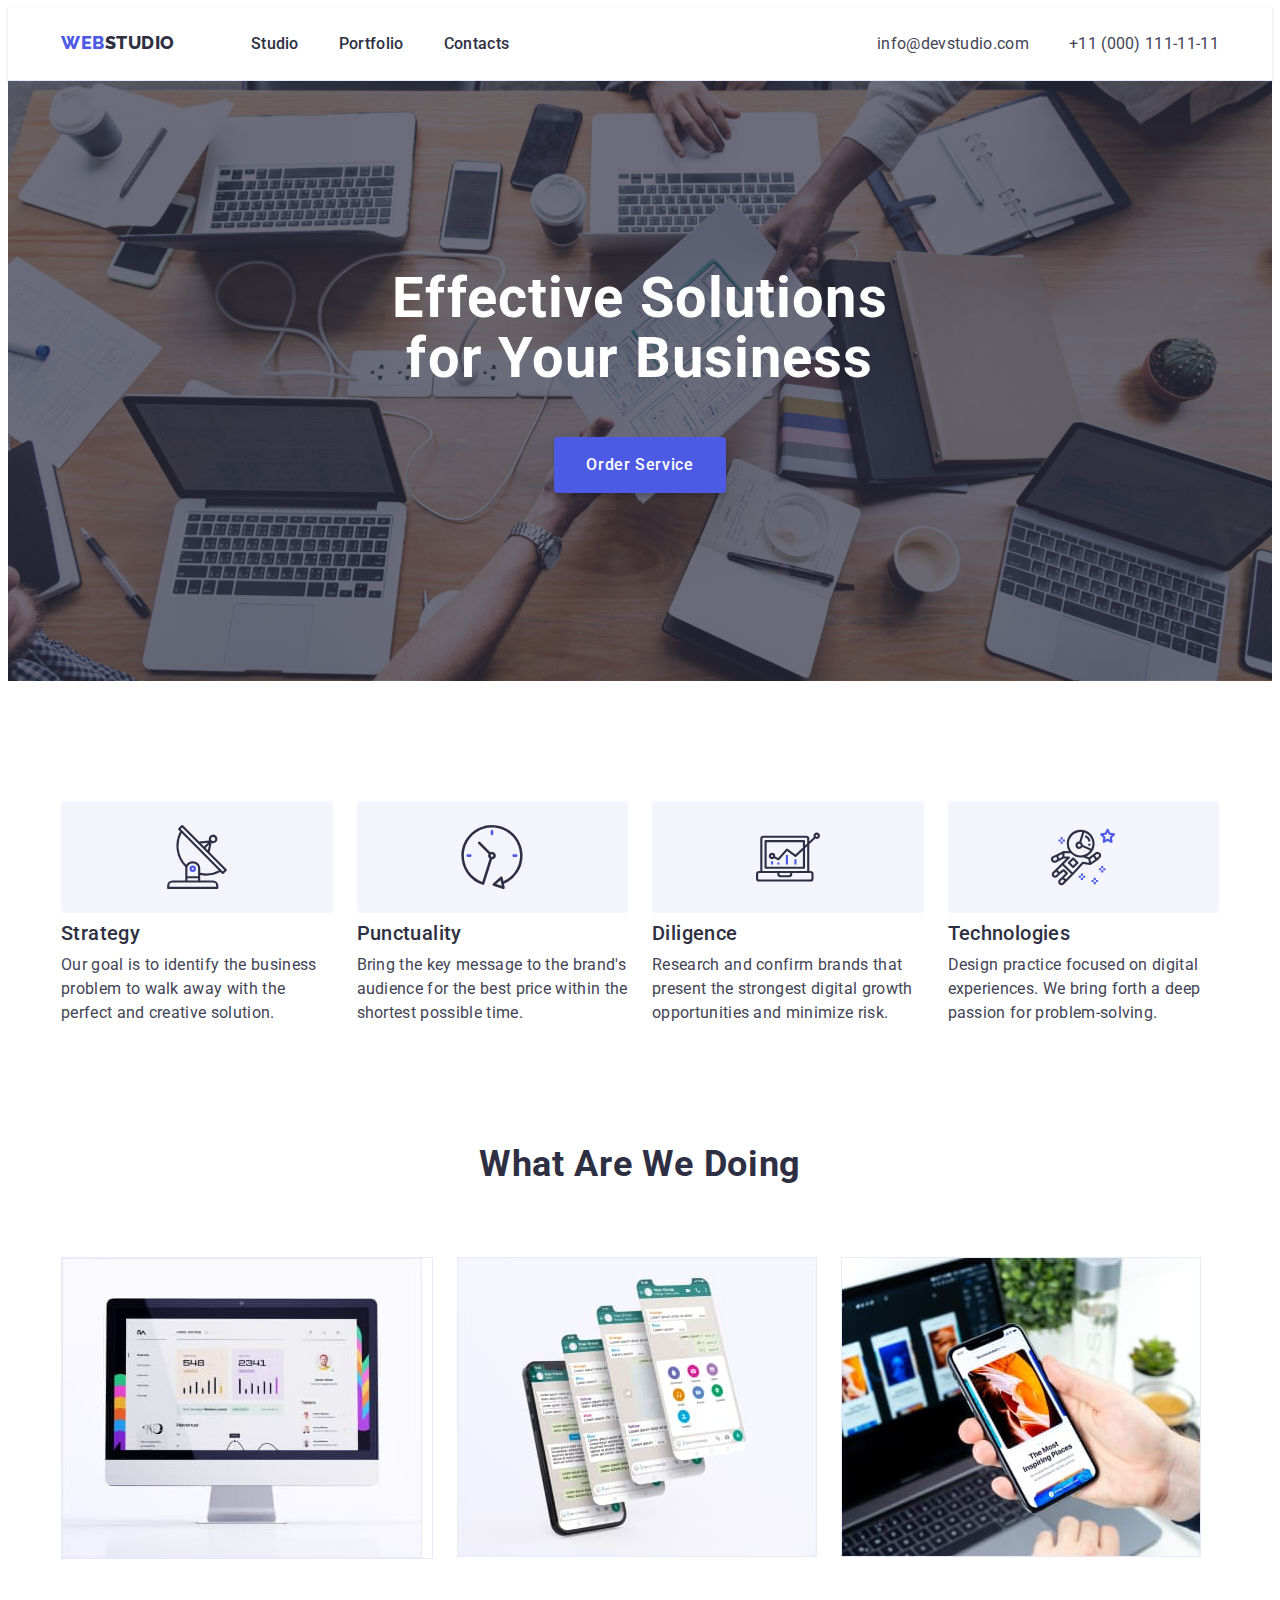
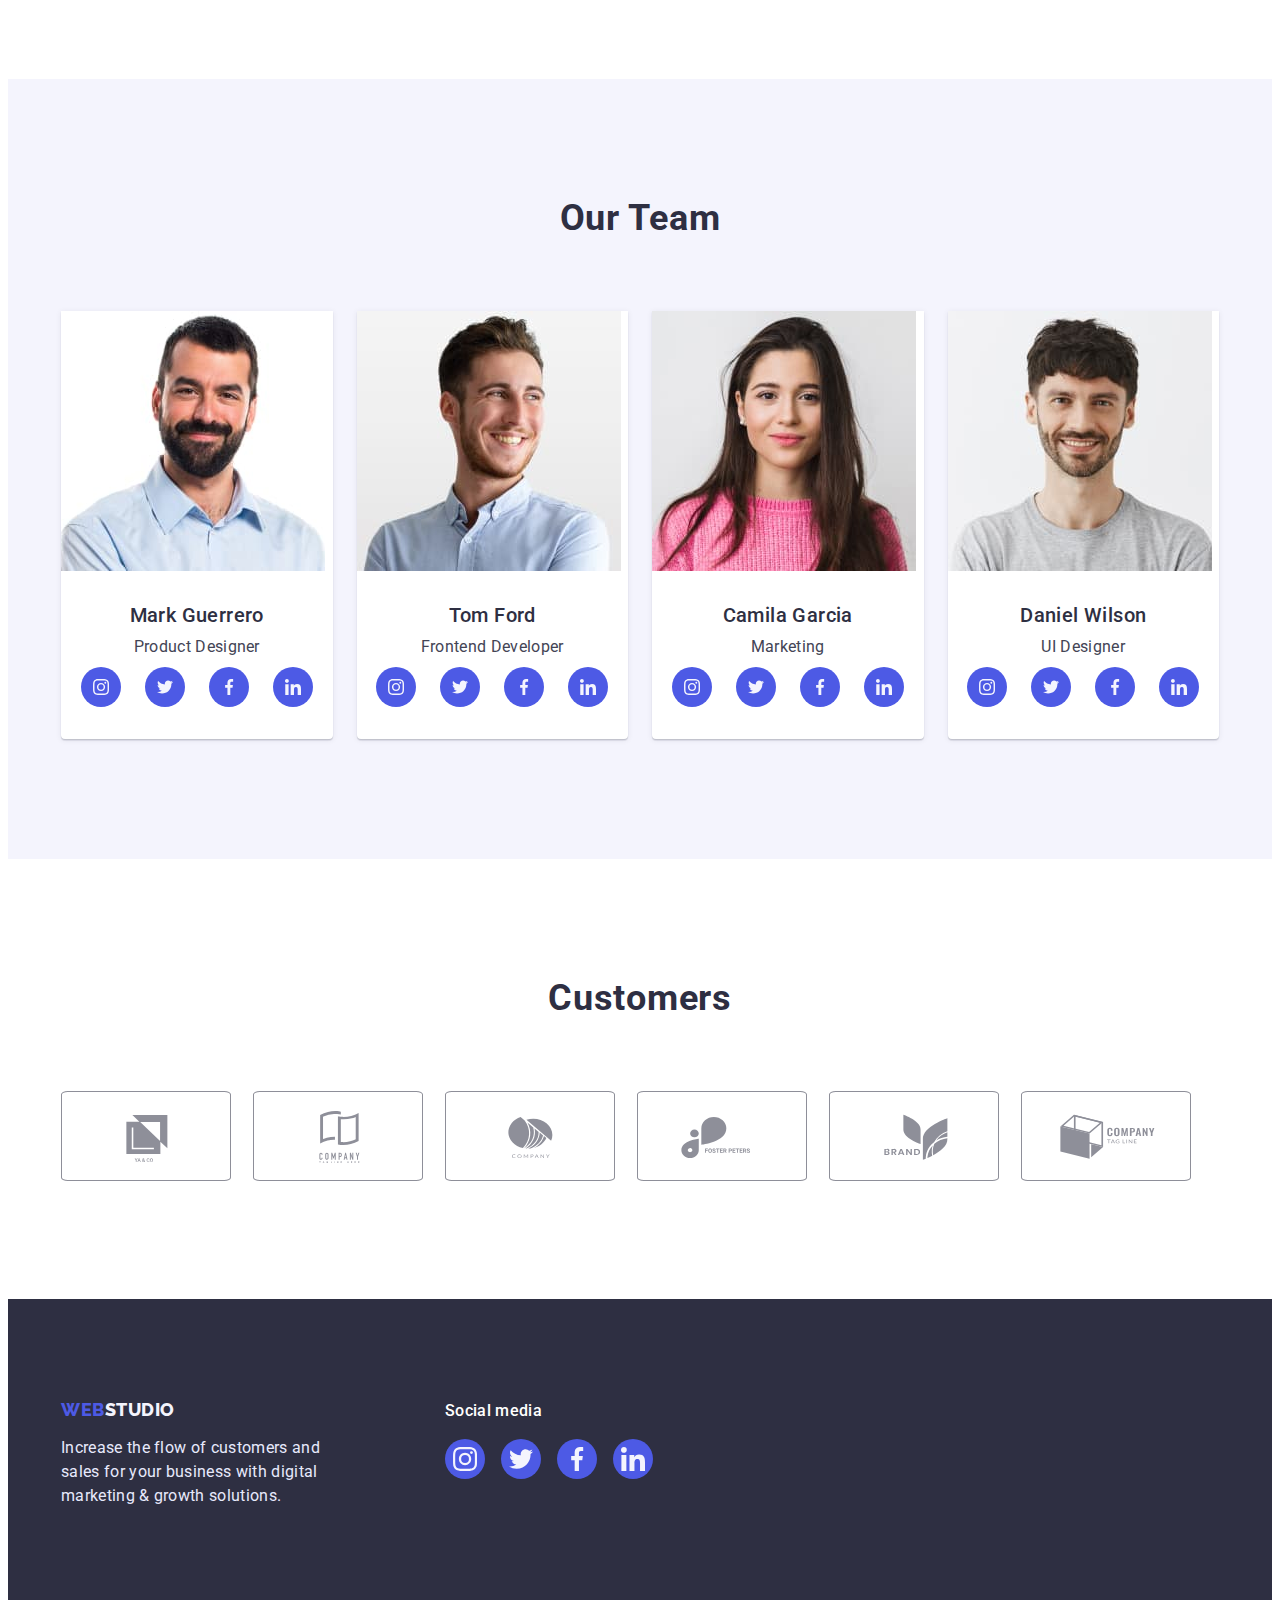
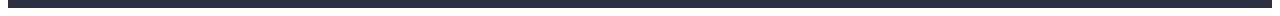
==== index.html @ c358ef76 "Initial commit" ====
<!DOCTYPE html>
<html lang="en">
  <head>
    <meta charset="UTF-8" />
    <meta http-equiv="X-UA-Compatible" content="IE=edge" />
    <meta name="viewport" content="width=device-width, initial-scale=1.0" />
    <title>Web Studio</title>

    <link rel="preconnect" href="https://fonts.googleapis.com" />
    <link rel="preconnect" href="https://fonts.gstatic.com" crossorigin />
    <link
      href="https://fonts.googleapis.com/css2?family=Raleway:wght@800&family=Roboto:wght@400;500;700;900&display=swap"
      rel="stylesheet"
    />
    <link
      rel="stylesheet"
      href="https://cdnjs.cloudflare.com/ajax/libs/modern-normalize/1.1.0/modern-normalize.min.css"
      integrity="sha512-wpPYUAdjBVSE4KJnH1VR1HeZfpl1ub8YT/NKx4PuQ5NmX2tKuGu6U/JRp5y+Y8XG2tV+wKQpNHVUX03MfMFn9Q=="
      crossorigin="anonymous"
      referrerpolicy="no-referrer"
    />
    <link rel="stylesheet" href="./css/styles.css" />
  </head>
  <body>
    <!-- Header -->
    <header class="header">
      <div class="container">
        <nav class="page-nav">
          <a class="logo link" href="./index.html"
            >Web<span class="logo-studio-header">Studio</span></a
          >
          <ul class="menu-list list">
            <li class="menu-item">
              <a class="menu-link link" href="./index.html">Studio</a>
            </li>
            <li class="menu-item">
              <a class="menu-link link" href="./portfolio.html">Portfolio</a>
            </li>
            <li class="menu-item">
              <a class="menu-link link" href="">Contacts</a>
            </li>
          </ul>
        </nav>
        <address class="address">
          <ul class="contact-list list">
            <li>
              <a class="address-link link" href="mailto:info@devstudio.com"
                >info@devstudio.com</a
              >
            </li>
            <li>
              <a class="address-link link" href="tel:+110001111111"
                >+11 (000) 111-11-11</a
              >
            </li>
          </ul>
        </address>
      </div>
    </header>

    <main>
      <!-- Hero -->
      <section class="hero">
        <div class="container">
          <h1 class="main-title title-theme-dark">
            Effective Solutions for Your Business
          </h1>
          <button class="modal-btn-hero modal-btn" type="button">
            Order Service
          </button>
        </div>
      </section>
      <!-- Company Advantages  -->
      <section class="advantages">
        <div class="container">
          <h2 class="visually-hidden section-title title-theme-light">
            Company Advantages
          </h2>
          <ul class="advantages-list list">
            <li class="advantages-item">
              <div class="advantages-bg">
                <svg class="advantages-icon" width="64" height="64">
                  <use href="./images/sprite.svg#icon-antenna"></use>
                </svg>
              </div>
              <h3 class="section-subtitle title-theme-light">Strategy</h3>
              <p class="body-text-style">
                Our goal is to identify the business problem to walk away with
                the perfect and creative solution.
              </p>
            </li>
            <li class="advantages-item">
              <div class="advantages-bg">
                <svg class="advantages-icon" width="64" height="64">
                  <use href="./images/sprite.svg#icon-clock"></use>
                </svg>
              </div>
              <h3 class="section-subtitle title-theme-light">Punctuality</h3>
              <p class="body-text-style">
                Bring the key message to the brand's audience for the best price
                within the shortest possible time.
              </p>
            </li>
            <li class="advantages-item">
              <div class="advantages-bg">
                <svg class="advantages-icon" width="64" height="64">
                  <use href="./images/sprite.svg#icon-diagram"></use>
                </svg>
              </div>
              <h3 class="section-subtitle title-theme-light">Diligence</h3>
              <p class="body-text-style">
                Research and confirm brands that present the strongest digital
                growth opportunities and minimize risk.
              </p>
            </li>
            <li class="advantages-item">
              <div class="advantages-bg">
                <svg class="advantages-icon" width="64" height="64">
                  <use href="./images/sprite.svg#icon-astronaut"></use>
                </svg>
              </div>
              <h3 class="section-subtitle title-theme-light">Technologies</h3>
              <p class="body-text-style">
                Design practice focused on digital experiences. We bring forth a
                deep passion for problem-solving.
              </p>
            </li>
          </ul>
        </div>
      </section>
      <!-- Company Products -->
      <section class="products">
        <div class="container">
          <h2 class="section-title title-theme-light">What are we doing</h2>
          <ul class="products-list list">
            <li class="products-item">
              <img
                src="./images/products/products-img-1.jpg"
                alt="Web Products"
                width="360"
                height="300"
              />
            </li>
            <li>
              <img
                src="./images/products/products-img-2.jpg"
                alt="App Products"
                width="360"
                height="300"
              />
            </li>
            <li>
              <img
                src="./images/products/products-img-3.jpg"
                alt="Multimodal Products"
                width="360"
                height="300"
              />
            </li>
          </ul>
        </div>
      </section>
      <!-- Company Team -->
      <section class="team">
        <div class="container">
          <h2 class="section-title title-theme-light">Our Team</h2>
          <ul class="team-list list">
            <li class="team-item">
              <img
                src="./images/team/team-img-1.jpg"
                alt="Team Member 1"
                width="264"
                height="260"
              />
              <div class="team-item-info">
                <h3 class="section-subtitle title-theme-light">
                  Mark Guerrero
                </h3>
                <p class="body-text-style">Product Designer</p>
                <ul class="team-soc-list list">
                  <li class="soc-media-item">
                    <a href="" class="soc-media-link link">
                      <svg class="soc-media-icon" width="16" height="16">
                        <use href="./images/sprite.svg#icon-instagram"></use>
                      </svg>
                    </a>
                  </li>
                  <li class="soc-media-item">
                    <a href="" class="soc-media-link link">
                      <svg class="soc-media-icon" width="16" height="16">
                        <use href="./images/sprite.svg#icon-twitter"></use>
                      </svg>
                    </a>
                  </li>
                  <li class="soc-media-item">
                    <a href="" class="soc-media-link link">
                      <svg class="soc-media-icon" width="16" height="16">
                        <use href="./images/sprite.svg#icon-facebook"></use>
                      </svg>
                    </a>
                  </li>
                  <li class="soc-media-item">
                    <a href="" class="soc-media-link link">
                      <svg class="soc-media-icon" width="16" height="16">
                        <use href="./images/sprite.svg#icon-linkedin"></use>
                      </svg>
                    </a>
                  </li>
                </ul>
              </div>
            </li>
            <li class="team-item">
              <img
                src="./images/team/team-img-2.jpg"
                alt="Team Member 2"
                width="264"
                height="260"
              />
              <div class="team-item-info">
                <h3 class="section-subtitle title-theme-light">Tom Ford</h3>
                <p class="body-text-style">Frontend Developer</p>
                <ul class="team-soc-list list">
                  <li class="soc-media-item">
                    <a href="" class="soc-media-link link">
                      <svg class="soc-media-icon" width="16" height="16">
                        <use href="./images/sprite.svg#icon-instagram"></use>
                      </svg>
                    </a>
                  </li>
                  <li class="soc-media-item">
                    <a href="" class="soc-media-link link">
                      <svg class="soc-media-icon" width="16" height="16">
                        <use href="./images/sprite.svg#icon-twitter"></use>
                      </svg>
                    </a>
                  </li>
                  <li class="soc-media-item">
                    <a href="" class="soc-media-link link">
                      <svg class="soc-media-icon" width="16" height="16">
                        <use href="./images/sprite.svg#icon-facebook"></use>
                      </svg>
                    </a>
                  </li>
                  <li class="soc-media-item">
                    <a href="" class="soc-media-link link">
                      <svg class="soc-media-icon" width="16" height="16">
                        <use href="./images/sprite.svg#icon-linkedin"></use>
                      </svg>
                    </a>
                  </li>
                </ul>
              </div>
            </li>
            <li class="team-item">
              <img
                src="./images/team/team-img-3.jpg"
                alt="Team Member 3"
                width="264"
                height="260"
              />
              <div class="team-item-info">
                <h3 class="section-subtitle title-theme-light">
                  Camila Garcia
                </h3>
                <p class="body-text-style">Marketing</p>
                <ul class="team-soc-list list">
                  <li class="soc-media-item">
                    <a href="" class="soc-media-link link">
                      <svg class="soc-media-icon" width="16" height="16">
                        <use href="./images/sprite.svg#icon-instagram"></use>
                      </svg>
                    </a>
                  </li>
                  <li class="soc-media-item">
                    <a href="" class="soc-media-link link">
                      <svg class="soc-media-icon" width="16" height="16">
                        <use href="./images/sprite.svg#icon-twitter"></use>
                      </svg>
                    </a>
                  </li>
                  <li class="soc-media-item">
                    <a href="" class="soc-media-link link">
                      <svg class="soc-media-icon" width="16" height="16">
                        <use href="./images/sprite.svg#icon-facebook"></use>
                      </svg>
                    </a>
                  </li>
                  <li class="soc-media-item">
                    <a href="" class="soc-media-link link">
                      <svg class="soc-media-icon" width="16" height="16">
                        <use href="./images/sprite.svg#icon-linkedin"></use>
                      </svg>
                    </a>
                  </li>
                </ul>
              </div>
            </li>
            <li class="team-item">
              <img
                src="./images/team/team-img-4.jpg"
                alt="Team Member 4"
                width="264"
                height="260"
              />
              <div class="team-item-info">
                <h3 class="section-subtitle title-theme-light">
                  Daniel Wilson
                </h3>
                <p class="body-text-style">UI Designer</p>
                <ul class="team-soc-list list">
                  <li class="soc-media-item">
                    <a href="" class="soc-media-link link">
                      <svg class="soc-media-icon" width="16" height="16">
                        <use href="./images/sprite.svg#icon-instagram"></use>
                      </svg>
                    </a>
                  </li>
                  <li class="soc-media-item">
                    <a href="" class="soc-media-link link">
                      <svg class="soc-media-icon" width="16" height="16">
                        <use href="./images/sprite.svg#icon-twitter"></use>
                      </svg>
                    </a>
                  </li>
                  <li class="soc-media-item">
                    <a href="" class="soc-media-link link">
                      <svg class="soc-media-icon" width="16" height="16">
                        <use href="./images/sprite.svg#icon-facebook"></use>
                      </svg>
                    </a>
                  </li>
                  <li class="soc-media-item">
                    <a href="" class="soc-media-link link">
                      <svg class="soc-media-icon" width="16" height="16">
                        <use href="./images/sprite.svg#icon-linkedin"></use>
                      </svg>
                    </a>
                  </li>
                </ul>
              </div>
            </li>
          </ul>
        </div>
      </section>
      <!-- Customers -->
      <section class="customers">
        <div class="container">
          <h2 class="section-title title-theme-light">Customers</h2>
          <ul class="customers-list list">
            <li class="customers-item">
              <a href="" class="customers-icon-link link">
                <svg class="customers-icon">
                  <use href="./images/sprite.svg#icon-customer-1"></use>
                </svg>
              </a>
            </li>
            <li class="customers-item">
              <a href="" class="customers-icon-link link">
                <svg class="customers-icon">
                  <use href="./images/sprite.svg#icon-customer-2"></use>
                </svg>
              </a>
            </li>
            <li class="customers-item">
              <a href="" class="customers-icon-link link">
                <svg class="customers-icon">
                  <use href="./images/sprite.svg#icon-customer-3"></use>
                </svg>
              </a>
            </li>
            <li class="customers-item">
              <a href="" class="customers-icon-link link">
                <svg class="customers-icon">
                  <use href="./images/sprite.svg#icon-customer-4"></use>
                </svg>
              </a>
            </li>
            <li class="customers-item">
              <a href="" class="customers-icon-link link">
                <svg class="customers-icon">
                  <use href="./images/sprite.svg#icon-customer-5"></use>
                </svg>
              </a>
            </li>
            <li class="customers-item">
              <a href="" class="customers-icon-link link">
                <svg class="customers-icon">
                  <use href="./images/sprite.svg#icon-customer-6"></use>
                </svg>
              </a>
            </li>
          </ul>
        </div>
      </section>
    </main>
    <!-- Footer -->
    <footer class="footer">
      <div class="container">
        <div class="footer-logo-box">
          <a class="logo link" href="./index.html"
            >Web<span class="logo-studio-footer">Studio</span></a
          >
          <p class="footer-text body-text-style text-theme-dark">
            Increase the flow of customers and sales for your business with
            digital marketing & growth solutions.
          </p>
        </div>
        <div class="footer-soc-box">
          <h3 class="section-subtitle title-theme-dark">Social media</h3>
          <ul class="footer-soc-list list">
            <li class="soc-media-item">
              <a href="" class="soc-media-link link">
                <svg class="soc-media-icon" width="24" height="24">
                  <use href="./images/sprite.svg#icon-instagram"></use>
                </svg>
              </a>
            </li>
            <li class="soc-media-item">
              <a href="" class="soc-media-link link">
                <svg class="soc-media-icon" width="24" height="24">
                  <use href="./images/sprite.svg#icon-twitter"></use>
                </svg>
              </a>
            </li>
            <li class="soc-media-item">
              <a href="" class="soc-media-link link">
                <svg class="soc-media-icon" width="24" height="24">
                  <use href="./images/sprite.svg#icon-facebook"></use>
                </svg>
              </a>
            </li>
            <li class="soc-media-item">
              <a href="" class="soc-media-link link">
                <svg class="soc-media-icon" width="24" height="24">
                  <use href="./images/sprite.svg#icon-linkedin"></use>
                </svg>
              </a>
            </li>
          </ul>
        </div>
      </div>
    </footer>
  </body>
</html>
---- css/styles.css ----
:root {
  --font-primary: "Roboto", sans-serif;
  --font-secondary: "Raleway", sans-serif;
  --color-white-main: #ffffff;
  --color-slate-primary: #434455;
  --color-navy-blue-secondary: #2e2f42;
  --color-iris-brand: #4d5ae5;
  --color-ocean-pressed: #404bbf;
  --color-cloud: #f4f4fd;
  --color-cornflower-borders: #e7e9fc;
  --color-green-success: #31d0aa;
  --color-light-slate: #8e8f99;
  --gradient-bg: linear-gradient(rgba(46, 47, 66, 0.7), rgba(46, 47, 66, 0.7));
  --box-shadow: 0px 1px 6px rgba(46, 47, 66, 0.08),
    0px 1px 1px rgba(46, 47, 66, 0.16), 0px 2px 1px rgba(46, 47, 66, 0.08);
}

p,
h1,
h2,
h3,
h4,
h5,
h6 {
  margin: 0;
}

ul,
ol {
  margin: 0;
  padding-left: 0;
}

body {
  font-family: var(--font-primary);
  color: var(--color-slate-primary);
  background-color: var(--color-white-main);
}

img {
  display: block;
  max-width: 100%;
  height: auto;
}

.container {
  max-width: 1158px;
  padding: 0 15px;
  margin: 0 auto;
}

.visually-hidden {
  position: absolute;
  width: 1px;
  height: 1px;
  margin: -1px;
  border: 0;
  padding: 0;
  white-space: nowrap;
  clip-path: inset(100%);
  clip: rect(0 0 0 0);
  overflow: hidden;
}

.list {
  list-style: none;
}

.link {
  text-decoration: none;
}

address {
  font-style: normal;
  margin-left: auto;
}

.address-link {
  line-height: 1.5;
  letter-spacing: 0.02em;
  color: inherit;
  padding-top: 24px;
  padding-bottom: 24px;
}

.modal-btn {
  font-family: inherit;
  font-weight: 500;
  font-size: 16px;
  line-height: 1.5;
  letter-spacing: 0.04em;
  cursor: pointer;
  display: block;
  margin: 0 auto;
  border-radius: 4px;
  border: none;
}

.modal-btn:is(:hover, :focus) {
  background-color: var(--color-ocean-pressed);
  color: var(--color-white-main);
  border-color: transparent;
  box-shadow: 0px 3px 1px rgba(0, 0, 0, 0.1), 0px 2px 1px rgba(0, 0, 0, 0.08),
    0px 2px 2px rgba(0, 0, 0, 0.12);
}

/* <<<<<<<<<<<<<<<<<<<<<<<<<<<<<<<<<<<<<< COMPONENTS COLOR */
.title-theme-dark {
  color: var(--color-white-main);
}
.title-theme-light {
  color: var(--color-navy-blue-secondary);
}
.text-theme-dark {
  color: var(--color-cornflower-borders);
}

/* <<<<<<<<<<<<<<<<<<<<<<<<<<<<<<<<<<<<<< COMPONENTS STYLE */
/* <<<<<<<<<<<<<<<<<< Main Title */
.main-title {
  font-size: 56px;
  line-height: 1.07;
  letter-spacing: 0.02em;
  width: 496px;
  margin: 0 auto 48px;
  text-align: center;
}

/* <<<<<<<<<<<<<<<<<< Section Title */
.section-title {
  font-size: 36px;
  line-height: 1.11;
  text-align: center;
  letter-spacing: 0.02em;
  text-transform: capitalize;
  margin-bottom: 72px;
}
/* <<<<<<<<<<<<<<<<<< Section Subtitle */
.section-subtitle {
  font-weight: 500;
  font-size: 20px;
  line-height: 1.2;
  letter-spacing: 0.02em;
  margin-bottom: 8px;
}
/* <<<<<<<<<<<<<<<<<< Basic Text */
.body-text-style {
  font-size: 16px;
  line-height: 1.5;
  letter-spacing: 0.02em;
}

/* <<<<<<<<<<<<<<<<<<<<<<<<<<<<<<<<<<<<<< HEADER */
.logo {
  font-family: var(--font-secondary);
  font-style: normal;
  font-weight: 800;
  font-size: 18px;
  line-height: 1.17;
  margin-right: 76px;
  letter-spacing: 0.03em;
  text-transform: uppercase;
  color: var(--color-iris-brand);
}

.logo-studio-header {
  color: var(--color-navy-blue-secondary);
}

.menu-link {
  font-weight: 500;
  line-height: 1.5;
  letter-spacing: 0.02em;
  color: var(--color-navy-blue-secondary);
  padding-top: 24px;
  padding-bottom: 24px;
}

.menu-link:is(:active, :hover, :focus),
.address-link:is(:active, :hover, :focus) {
  color: var(--color-ocean-pressed);
}

.header {
  padding-top: 24px;
  padding-bottom: 24px;
  border-bottom: 1px solid var(--color-cornflower-borders);
  box-shadow: var(--box-shadow);
}

header .container {
  display: flex;
}

.page-nav {
  display: flex;
}
.menu-list {
  display: flex;
  gap: 40px;
}
.contact-list {
  display: flex;
  gap: 40px;
}

/* .menu-item {
} */

/* <<<<<<<<<<<<<<<<<<<<<<<<<<<<<<<<<<<<<< HERO */
.hero {
  padding-top: 188px;
  padding-bottom: 188px;
  background-color: var(--color-navy-blue-secondary);
  background-image: var(--gradient-bg), url("../images/hero-bg.jpg");
  max-width: 1440px;
  background-position: center;
  background-size: cover;
  margin: 0 auto;
}

.modal-btn-hero {
  min-width: 169px;
  height: 56px;
  padding: 16px 32px;
  background-color: var(--color-iris-brand);
  color: var(--color-white-main);
  box-shadow: 0px 4px 4px rgba(0, 0, 0, 0.15);
  border-color: transparent;
}

/* <<<<<<<<<<<<<<<<<<<<<<<<<<<<<<<<<<<<<< COMPANY ADVANTAGES */
.advantages {
  padding-top: 120px;
  padding-bottom: 120px;
}

.advantages-list {
  display: flex;
  gap: 24px;
}
.advantages-item {
  width: calc((100% - 72px) / 4);
}

.advantages-bg {
  background-color: var(--color-cloud);
  height: 112px;
  border-radius: 4px;
  margin-bottom: 8px;
  display: flex;
  justify-content: center;
  align-items: center;
}
/* .advantages-icon {
} */

/* <<<<<<<<<<<<<<<<<<<<<<<<<<<<<<<<<<<<<< COMPANY PRODUCTS */
.products {
  padding-bottom: 120px;
}

.products-list {
  display: flex;
  gap: 24px;
}

.products-item {
  width: calc((100% - 48px) / 3);
  border: 1px solid var(--color-cornflower-borders);
}

/* <<<<<<<<<<<<<<<<<<<<<<<<<<<<<<<<<<<<<< COMPANY TEAM */
.team {
  background-color: var(--color-cloud);
  padding-top: 120px;
  padding-bottom: 120px;
}

.team-list {
  display: flex;
  gap: 24px;
}

.team-item {
  background-color: var(--color-white-main);
  text-align: center;
  width: calc((100% - 72px) / 4);
  box-shadow: var(--box-shadow);
  border-radius: 0px 0px 4px 4px;
}

.team-item-info {
  padding: 32px 16px;
}

.team-soc-list {
  display: flex;
  justify-content: center;
  gap: 24px;
}
.soc-media-item {
  width: 40px;
  height: 40px;
  margin-top: 8px;
}
.soc-media-link {
  width: 100%;
  height: 100%;
  border-radius: 50%;
  background-color: var(--color-iris-brand);
  display: flex;
  justify-content: center;
  align-items: center;
}

.team-soc-list .soc-media-link:is(:hover, :focus) {
  background-color: var(--color-ocean-pressed);
}

.soc-media-icon {
  fill: var(--color-cloud);
}

/* <<<<<<<<<<<<<<<<<<<<<<<<<<<<<<<<<<<<<< CUSTOMERS */

.customers {
  padding-top: 120px;
  padding-bottom: 120px;
}

.customers-list {
  display: flex;
  gap: 24px;
}

.customers-item {
  width: 168px;
  height: 88px;
}

.customers-icon-link {
  display: flex;
  justify-content: center;
  align-items: center;
  border: 1px solid var(--color-light-slate);
  color: var(--color-light-slate);
  border-radius: 4%;
  width: 100%;
  height: 100%;
}
.customers-icon-link:is(:hover, :focus) {
  border-color: var(--color-ocean-pressed);
  color: var(--color-ocean-pressed);
}
.customers-icon {
  width: 104px;
  height: 56px;
  fill: currentColor;
}

/* <<<<<<<<<<<<<<<<<<<<<<<<<<<<<<<<<<<<<< FOOTER */
footer .container {
  display: flex;
}

.footer {
  background-color: var(--color-navy-blue-secondary);
  padding-top: 100px;
  padding-bottom: 100px;
}

.logo-studio-footer {
  color: var(--color-cloud);
}

.footer-text {
  width: 264px;
  margin-top: 16px;
}

.footer-soc-box {
  margin-left: 120px;
}
.footer-soc-box .section-subtitle {
  font-size: 16px;
  line-height: 1.5;
}

.footer-soc-list {
  display: flex;
  justify-content: center;
  gap: 16px;
  margin-top: 8px;
}
.footer-soc-list .soc-media-link:is(:hover, :focus) {
  background-color: var(--color-green-success);
}

/** <<<<<<<<<<<<<<<<<<<<<<<<<<<<<<<<<<<<<< PORTFOLIO Filter */
.portfolio {
  padding-top: 96px;
  padding-bottom: 120px;
}
.modal-btn-filter {
  padding: 12px 24px;
  height: 48px;
  background-color: var(--color-cloud);
  color: var(--color-iris-brand);
  border: 1px solid var(--color-cornflower-borders);
}

.filter-list {
  display: flex;
  justify-content: center;
  gap: 24px;
  margin-bottom: 72px;
}

/** <<<<<<<<<<<<<<<<<<<<<<<<<<<<<<<<<<<<<< PORTFOLIO Gallery */
.portfolio-list {
  display: flex;
  flex-wrap: wrap;
  gap: 48px 24px;
}
.portfolio-item {
  flex-basis: calc((100% - 48px) / 3);
}

.portfolio-link {
  display: block;
}

.portfolio-link:hover {
  box-shadow: 0px 1px 6px rgba(46, 47, 66, 0.08),
    0px 1px 1px rgba(46, 47, 66, 0.16), 0px 2px 1px rgba(46, 47, 66, 0.08);
}
.portfolio-item-info {
  padding: 32px 16px;
  border: 1px solid var(--color-cornflower-borders);
  border-top: none;
}

.portfolio-text {
  color: var(--color-slate-primary);
}
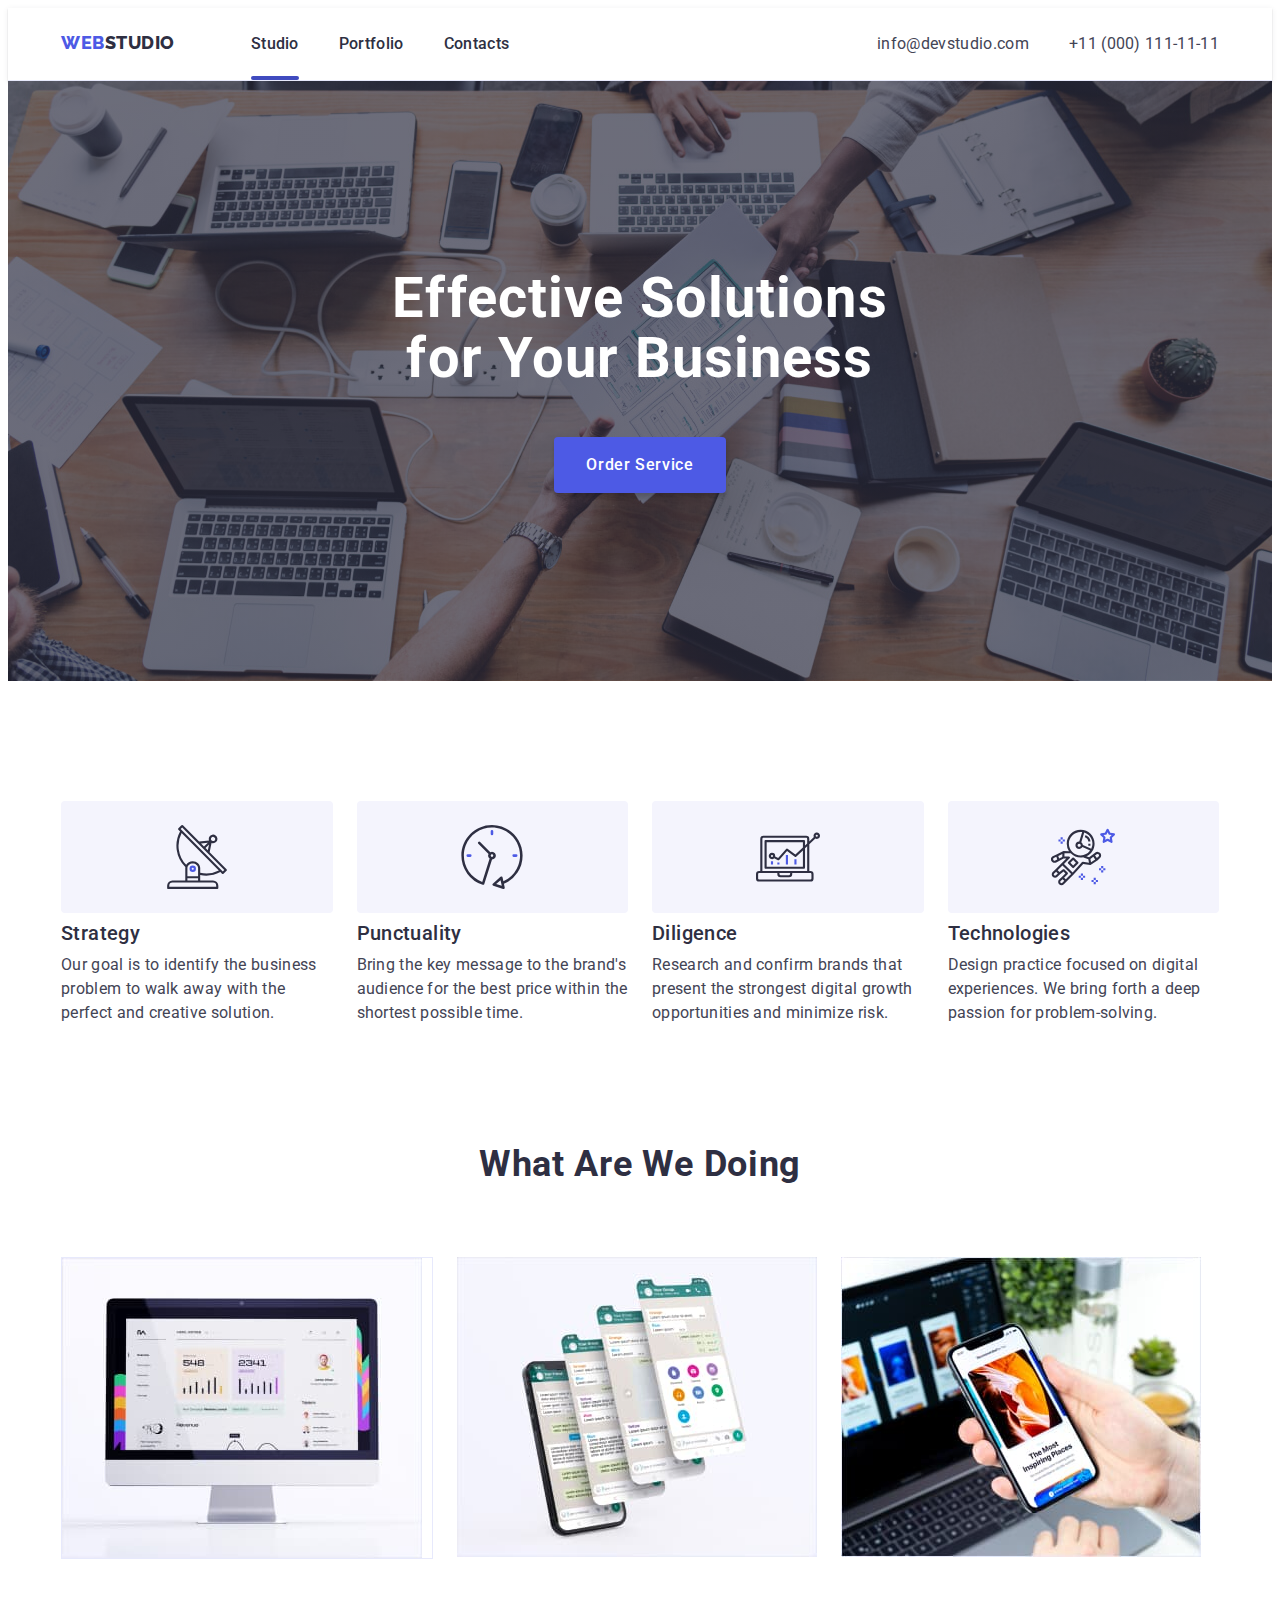
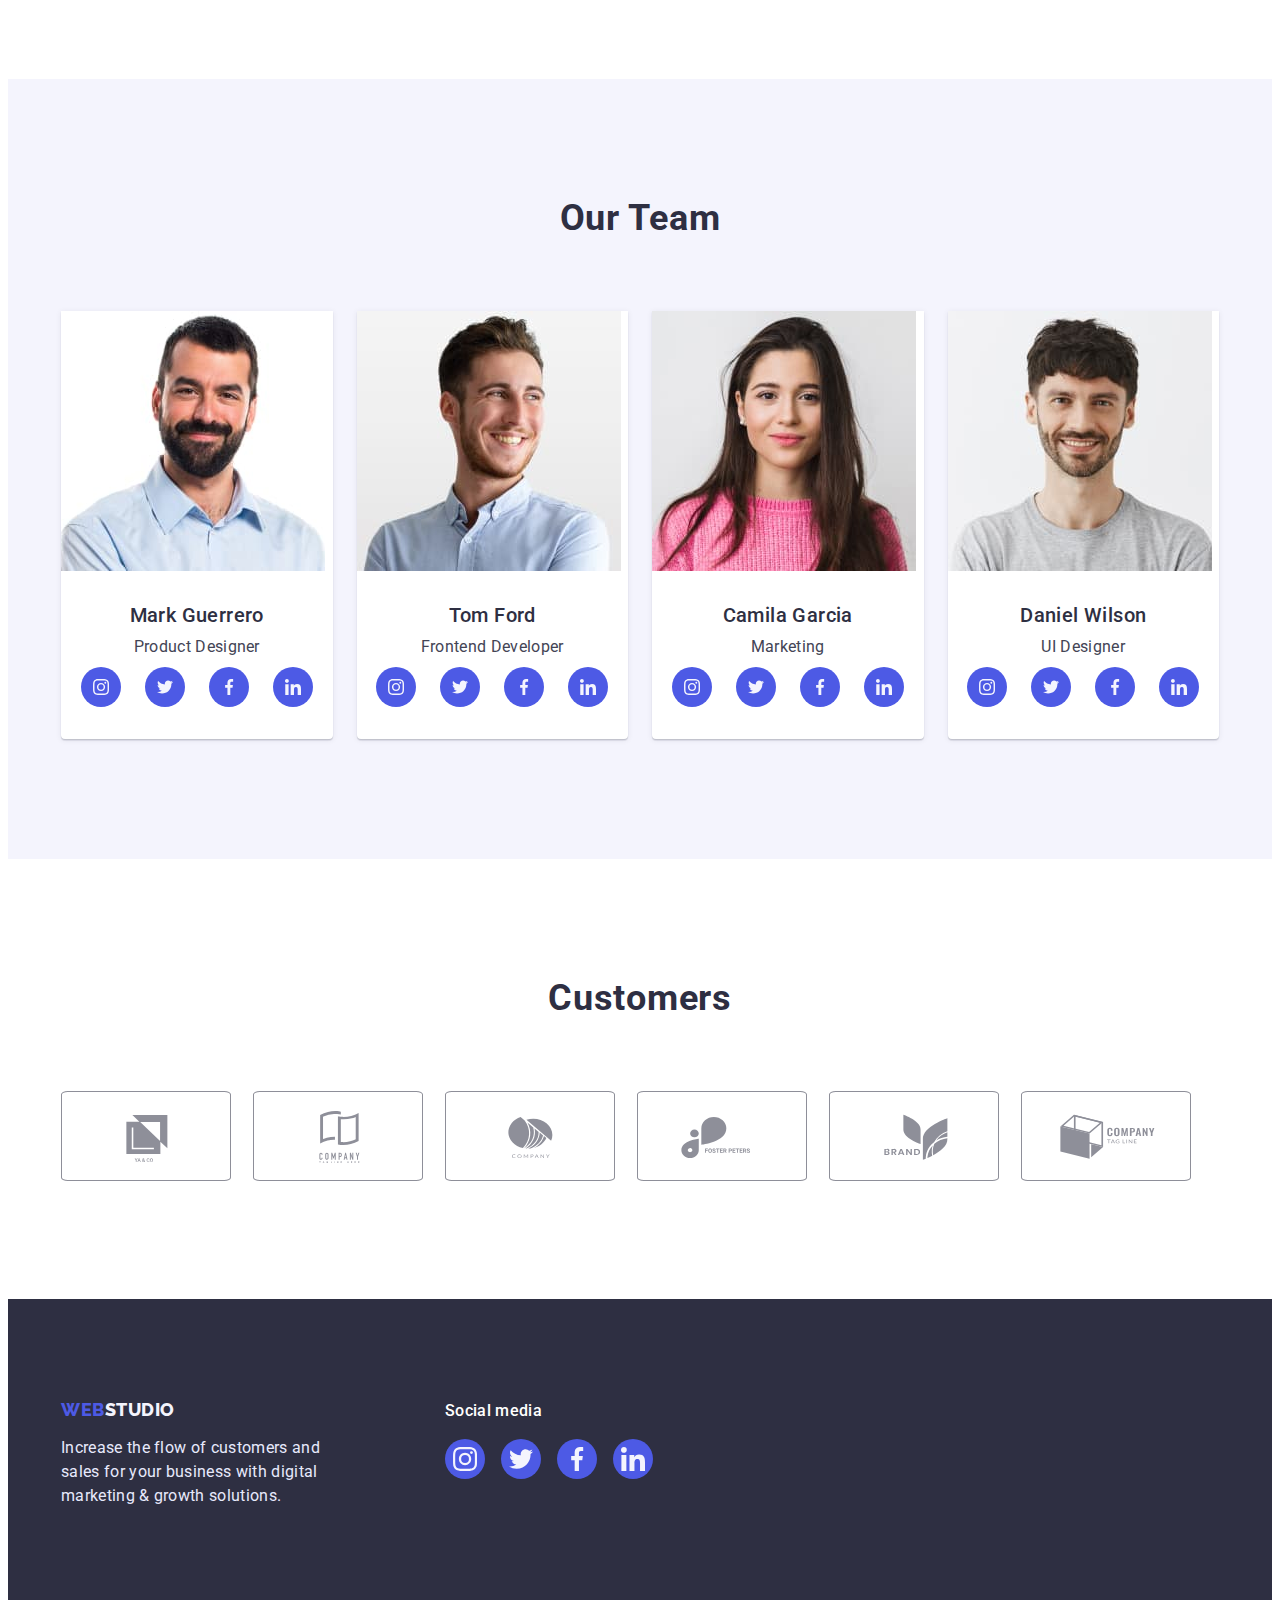
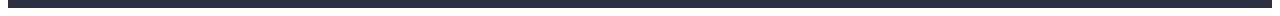
==== commit 69eab8d1: "html transition" ====
--- a/index.html
+++ b/index.html
@@ -31,7 +31,7 @@
           >
           <ul class="menu-list list">
             <li class="menu-item">
-              <a class="menu-link link" href="./index.html">Studio</a>
+              <a class="menu-link link active" href="./index.html">Studio</a>
             </li>
             <li class="menu-item">
               <a class="menu-link link" href="./portfolio.html">Portfolio</a>
--- a/css/styles.css
+++ b/css/styles.css
@@ -13,7 +13,30 @@
   --gradient-bg: linear-gradient(rgba(46, 47, 66, 0.7), rgba(46, 47, 66, 0.7));
   --box-shadow: 0px 1px 6px rgba(46, 47, 66, 0.08),
     0px 1px 1px rgba(46, 47, 66, 0.16), 0px 2px 1px rgba(46, 47, 66, 0.08);
-}
+  --box-shadow-modal-btn: 0px 3px 1px rgba(0, 0, 0, 0.1),
+    0px 2px 1px rgba(0, 0, 0, 0.08), 0px 2px 2px rgba(0, 0, 0, 0.12);
+}
+
+/* 
+ box-shadow: 0px 3px 1px rgba(0, 0, 0, 0.1), 0px 2px 1px rgba(0, 0, 0, 0.08),
+    0px 2px 2px rgba(0, 0, 0, 0.12);
+*/
+
+/* 
+box-shadow: 0px 3px 1px rgba(0, 0, 0, 0.1), 0px 2px 1px rgba(0, 0, 0, 0.08),
+    0px 2px 2px rgba(0, 0, 0, 0.12);
+
+*/
+
+/* transition-duration: 250ms;
+transition-timing-function: cubic-bezier(0.4, 0, 0.2, 1) */
+
+/* 
+ transition-property: background-color, transform;
+ transition-duration: 500ms;
+ transition-timing-function: ease-in-out;
+ transition-delay: 500ms;
+*/
 
 p,
 h1,
@@ -81,6 +104,10 @@
   color: inherit;
   padding-top: 24px;
   padding-bottom: 24px;
+
+  transition-property: color;
+  transition-duration: 250ms;
+  transition-timing-function: cubic-bezier(0.4, 0, 0.2, 1);
 }
 
 .modal-btn {
@@ -94,14 +121,17 @@
   margin: 0 auto;
   border-radius: 4px;
   border: none;
+
+  transition-property: background-color, color, border-color, box-shadow;
+  transition-duration: 250ms;
+  transition-timing-function: cubic-bezier(0.4, 0, 0.2, 1);
 }
 
 .modal-btn:is(:hover, :focus) {
   background-color: var(--color-ocean-pressed);
   color: var(--color-white-main);
   border-color: transparent;
-  box-shadow: 0px 3px 1px rgba(0, 0, 0, 0.1), 0px 2px 1px rgba(0, 0, 0, 0.08),
-    0px 2px 2px rgba(0, 0, 0, 0.12);
+  box-shadow: var(--box-shadow-modal-btn);
 }
 
 /* <<<<<<<<<<<<<<<<<<<<<<<<<<<<<<<<<<<<<< COMPONENTS COLOR */
@@ -174,6 +204,10 @@
   color: var(--color-navy-blue-secondary);
   padding-top: 24px;
   padding-bottom: 24px;
+
+  transition-property: color;
+  transition-duration: 250ms;
+  transition-timing-function: cubic-bezier(0.4, 0, 0.2, 1);
 }
 
 .menu-link:is(:active, :hover, :focus),
@@ -206,6 +240,35 @@
 
 /* .menu-item {
 } */
+
+.active {
+  position: relative;
+}
+.active::after {
+  content: "";
+  display: block;
+  position: absolute;
+  width: 100%;
+  height: 4px;
+  left: 0px;
+  bottom: -3px;
+  background: var(--color-ocean-pressed);
+  border-radius: 2px;
+}
+
+/* 
+.active::after {
+    content: '';
+    position: absolute;
+    width: 100%;
+    height: 4px;
+    border-radius: 2px;
+    bottom: -1px;
+        bottom: -27px;
+
+    left: 0;
+}
+*/
 
 /* <<<<<<<<<<<<<<<<<<<<<<<<<<<<<<<<<<<<<< HERO */
 .hero {
@@ -312,6 +375,10 @@
   display: flex;
   justify-content: center;
   align-items: center;
+
+  transition-property: background-color;
+  transition-duration: 250ms;
+  transition-timing-function: cubic-bezier(0.4, 0, 0.2, 1);
 }
 
 .team-soc-list .soc-media-link:is(:hover, :focus) {
@@ -348,6 +415,10 @@
   border-radius: 4%;
   width: 100%;
   height: 100%;
+
+  transition-property: background-color, color;
+  transition-duration: 250ms;
+  transition-timing-function: cubic-bezier(0.4, 0, 0.2, 1);
 }
 .customers-icon-link:is(:hover, :focus) {
   border-color: var(--color-ocean-pressed);
@@ -429,12 +500,16 @@
 
 .portfolio-link {
   display: block;
+
+  transition-property: box-shadow;
+  transition-duration: 250ms;
+  transition-timing-function: cubic-bezier(0.4, 0, 0.2, 1);
 }
 
 .portfolio-link:hover {
-  box-shadow: 0px 1px 6px rgba(46, 47, 66, 0.08),
-    0px 1px 1px rgba(46, 47, 66, 0.16), 0px 2px 1px rgba(46, 47, 66, 0.08);
-}
+  box-shadow: var(--box-shadow);
+}
+
 .portfolio-item-info {
   padding: 32px 16px;
   border: 1px solid var(--color-cornflower-borders);
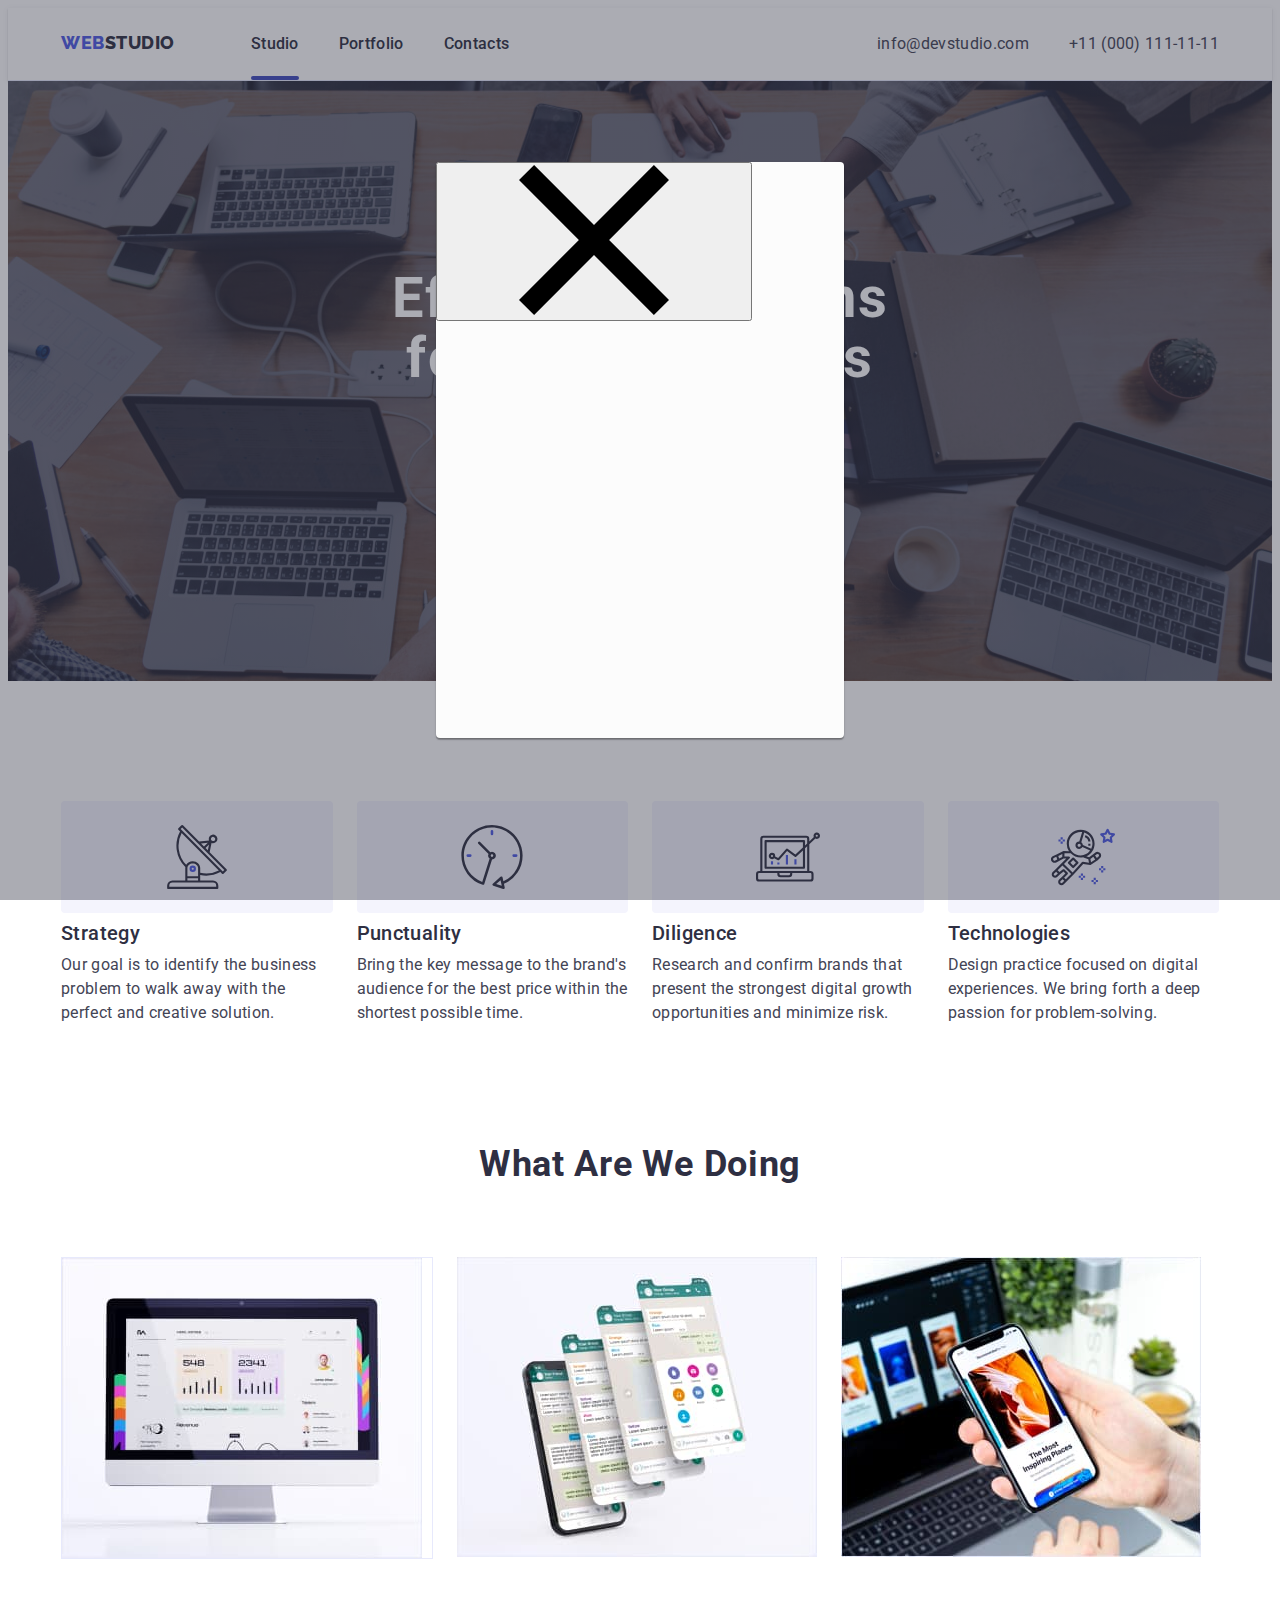
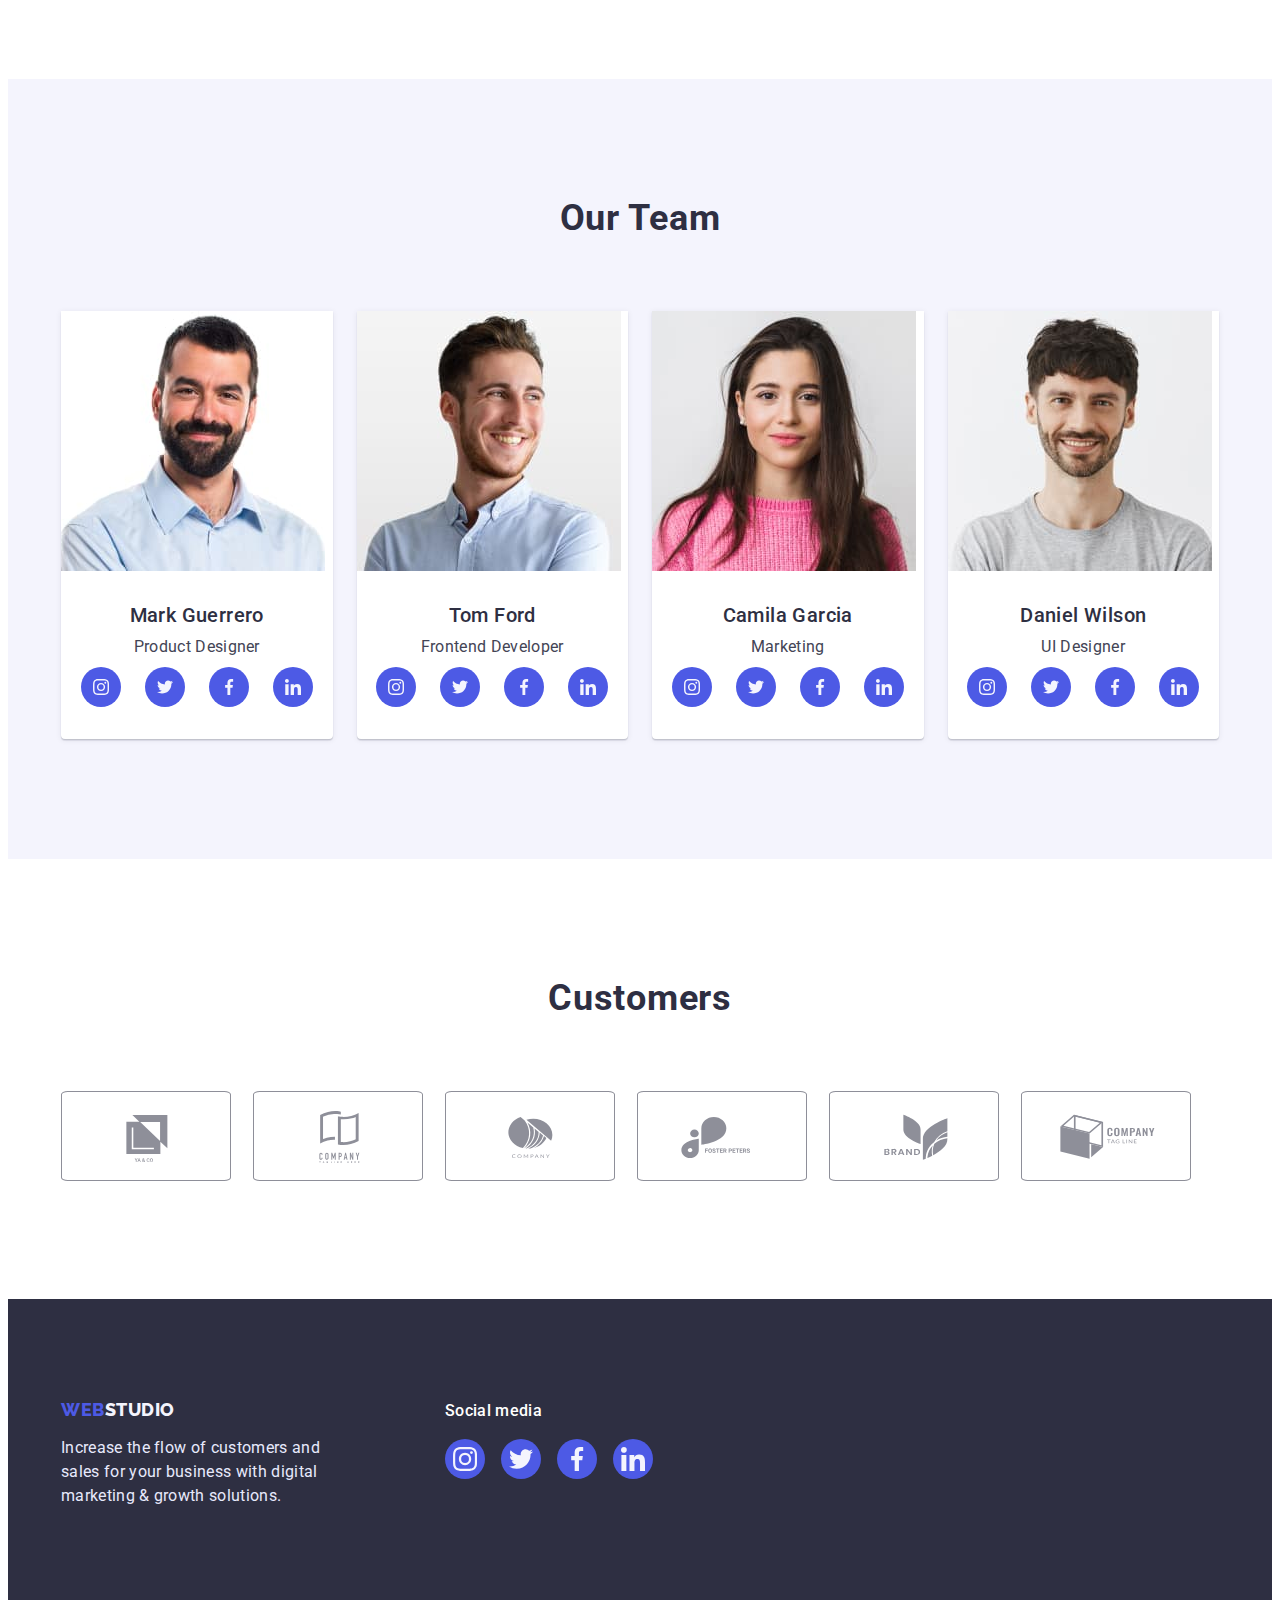
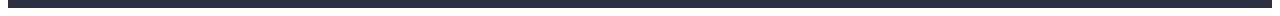
==== commit a8171a90: "html backdrop" ====
--- a/index.html
+++ b/index.html
@@ -440,5 +440,16 @@
         </div>
       </div>
     </footer>
+
+    <!-- Modal Window-->
+    <div class="backdrop">
+      <div class="modal">
+        <button type="button" class="modal-btn-close-icon">
+          <svg class="modal-close">
+            <use href="./images/sprite.svg#icon-close-btn"></use>
+          </svg>
+        </button>
+      </div>
+    </div>
   </body>
 </html>
--- a/css/styles.css
+++ b/css/styles.css
@@ -15,18 +15,9 @@
     0px 1px 1px rgba(46, 47, 66, 0.16), 0px 2px 1px rgba(46, 47, 66, 0.08);
   --box-shadow-modal-btn: 0px 3px 1px rgba(0, 0, 0, 0.1),
     0px 2px 1px rgba(0, 0, 0, 0.08), 0px 2px 2px rgba(0, 0, 0, 0.12);
-}
-
-/* 
- box-shadow: 0px 3px 1px rgba(0, 0, 0, 0.1), 0px 2px 1px rgba(0, 0, 0, 0.08),
-    0px 2px 2px rgba(0, 0, 0, 0.12);
-*/
-
-/* 
-box-shadow: 0px 3px 1px rgba(0, 0, 0, 0.1), 0px 2px 1px rgba(0, 0, 0, 0.08),
-    0px 2px 2px rgba(0, 0, 0, 0.12);
-
-*/
+  --box-shadow-modal: 0px 1px 1px rgba(0, 0, 0, 0.14),
+    0px 1px 3px rgba(0, 0, 0, 0.12), 0px 2px 1px rgba(0, 0, 0, 0.2);
+}
 
 /* transition-duration: 250ms;
 transition-timing-function: cubic-bezier(0.4, 0, 0.2, 1) */
@@ -36,6 +27,8 @@
  transition-duration: 500ms;
  transition-timing-function: ease-in-out;
  transition-delay: 500ms;
+==>
+transition: [property] [duration] [timing-function] [delay]
 */
 
 p,
@@ -105,9 +98,7 @@
   padding-top: 24px;
   padding-bottom: 24px;
 
-  transition-property: color;
-  transition-duration: 250ms;
-  transition-timing-function: cubic-bezier(0.4, 0, 0.2, 1);
+  transition: color 250ms cubic-bezier(0.4, 0, 0.2, 1);
 }
 
 .modal-btn {
@@ -205,9 +196,7 @@
   padding-top: 24px;
   padding-bottom: 24px;
 
-  transition-property: color;
-  transition-duration: 250ms;
-  transition-timing-function: cubic-bezier(0.4, 0, 0.2, 1);
+  transition: color 250ms cubic-bezier(0.4, 0, 0.2, 1);
 }
 
 .menu-link:is(:active, :hover, :focus),
@@ -256,20 +245,6 @@
   border-radius: 2px;
 }
 
-/* 
-.active::after {
-    content: '';
-    position: absolute;
-    width: 100%;
-    height: 4px;
-    border-radius: 2px;
-    bottom: -1px;
-        bottom: -27px;
-
-    left: 0;
-}
-*/
-
 /* <<<<<<<<<<<<<<<<<<<<<<<<<<<<<<<<<<<<<< HERO */
 .hero {
   padding-top: 188px;
@@ -376,9 +351,7 @@
   justify-content: center;
   align-items: center;
 
-  transition-property: background-color;
-  transition-duration: 250ms;
-  transition-timing-function: cubic-bezier(0.4, 0, 0.2, 1);
+  transition: background-color 250ms cubic-bezier(0.4, 0, 0.2, 1);
 }
 
 .team-soc-list .soc-media-link:is(:hover, :focus) {
@@ -416,9 +389,7 @@
   width: 100%;
   height: 100%;
 
-  transition-property: background-color, color;
-  transition-duration: 250ms;
-  transition-timing-function: cubic-bezier(0.4, 0, 0.2, 1);
+  transition: color 250ms cubic-bezier(0.4, 0, 0.2, 1);
 }
 .customers-icon-link:is(:hover, :focus) {
   border-color: var(--color-ocean-pressed);
@@ -501,13 +472,7 @@
 .portfolio-link {
   display: block;
 
-  transition-property: box-shadow;
-  transition-duration: 250ms;
-  transition-timing-function: cubic-bezier(0.4, 0, 0.2, 1);
-}
-
-.portfolio-link:hover {
-  box-shadow: var(--box-shadow);
+  transition: box-shadow 250ms cubic-bezier(0.4, 0, 0.2, 1);
 }
 
 .portfolio-item-info {
@@ -519,3 +484,55 @@
 .portfolio-text {
   color: var(--color-slate-primary);
 }
+
+.portfolio-item-overlay {
+  position: relative;
+  display: block;
+  overflow: hidden;
+}
+
+.overlay {
+  position: absolute;
+  left: 0;
+  top: 0;
+  width: 100%;
+  height: 100%;
+  overflow: auto;
+  transform: translate(0, 100%);
+  transition: transform 250ms cubic-bezier(0.4, 0, 0.2, 1);
+
+  padding: 40px 32px;
+  color: var(--color-cloud);
+  background-color: var(--color-iris-brand);
+}
+
+.portfolio-link:is(:hover, :focus),
+.portfolio-link:is(:hover, :focus) .overlay {
+  box-shadow: var(--box-shadow);
+  transform: translate(0, 0);
+}
+
+/** <<<<<<<<<<<<<<<<<<<<<<<<<<<<<<<<<<<<<< MODAL WINDOW */
+.backdrop {
+  position: fixed;
+  left: 0;
+  top: 0;
+  width: 100%;
+  height: 100%;
+  z-index: 100;
+  background-color: rgba(46, 47, 66, 0.4);
+}
+.modal {
+  position: absolute;
+  width: 408px;
+  height: 576px;
+  left: 50%;
+  top: 50%;
+  transform: translate(-50%, -50%);
+
+  background: #fcfcfc;
+  box-shadow: var(--box-shadow-modal);
+  border-radius: 4px;
+}
+.modal-btn-close {
+}
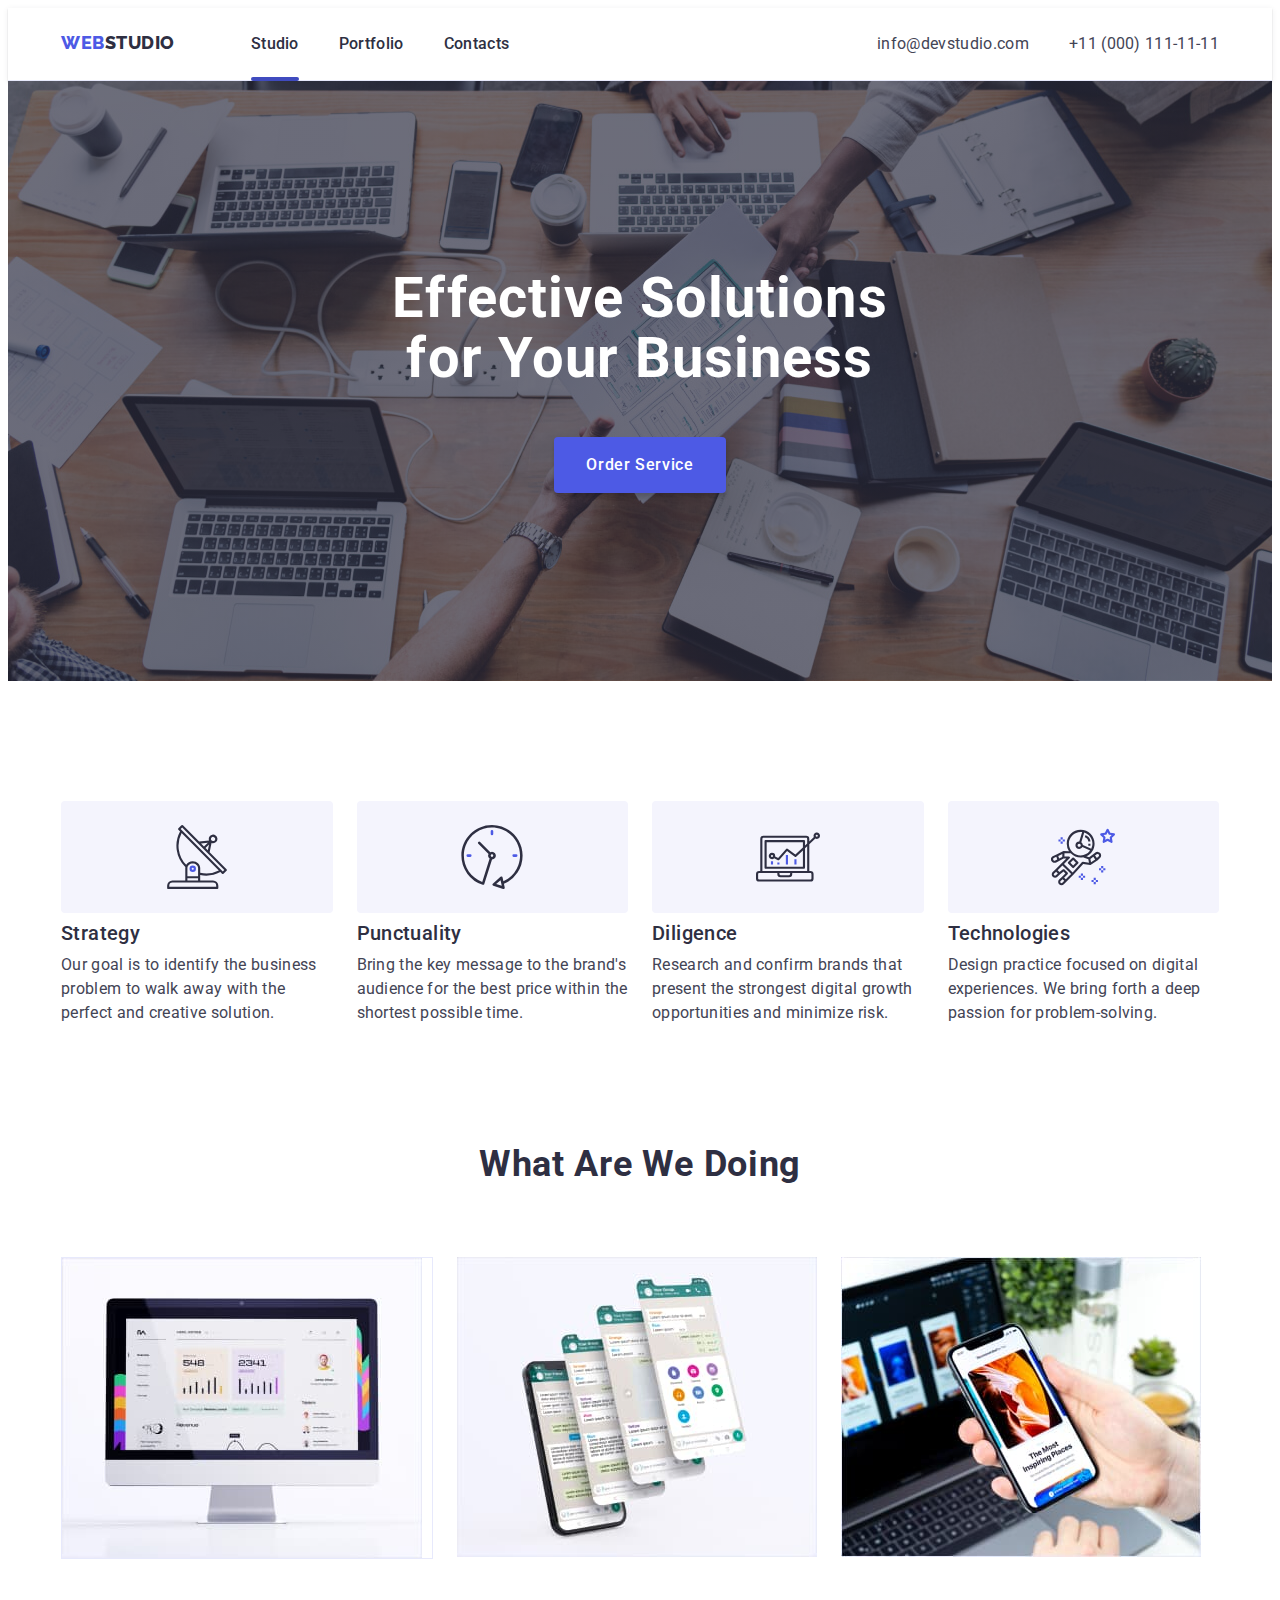
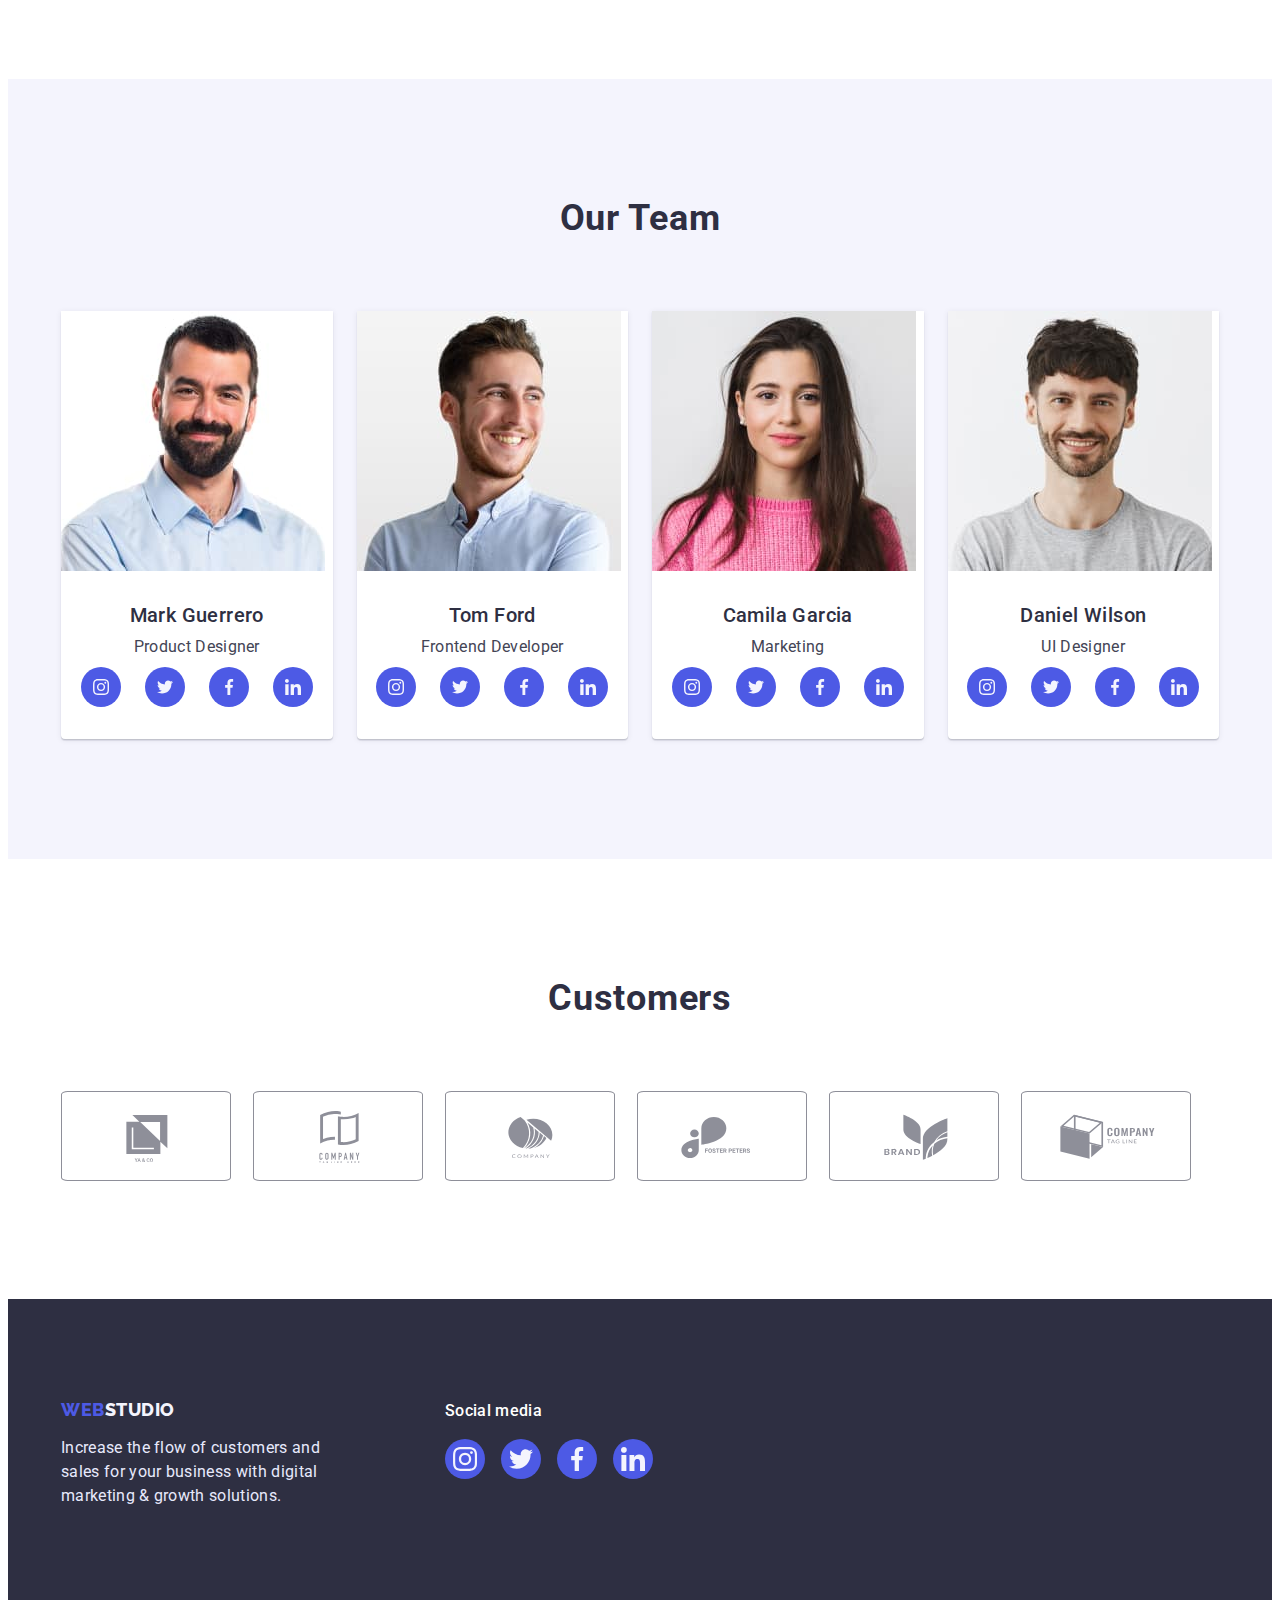
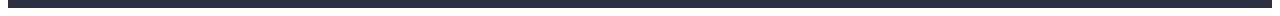
==== commit 279b6e29: "js modal" ====
--- a/index.html
+++ b/index.html
@@ -19,6 +19,7 @@
       crossorigin="anonymous"
       referrerpolicy="no-referrer"
     />
+    <link href="https://unpkg.com/aos@2.3.1/dist/aos.css" rel="stylesheet">
     <link rel="stylesheet" href="./css/styles.css" />
   </head>
   <body>
@@ -65,7 +66,7 @@
           <h1 class="main-title title-theme-dark">
             Effective Solutions for Your Business
           </h1>
-          <button class="modal-btn-hero modal-btn" type="button">
+          <button class="modal-btn-hero modal-btn" type="button" data-modal-open>
             Order Service
           </button>
         </div>
@@ -349,42 +350,42 @@
           <ul class="customers-list list">
             <li class="customers-item">
               <a href="" class="customers-icon-link link">
-                <svg class="customers-icon">
+                <svg class="customers-icon" width="104" height="56">
                   <use href="./images/sprite.svg#icon-customer-1"></use>
                 </svg>
               </a>
             </li>
             <li class="customers-item">
               <a href="" class="customers-icon-link link">
-                <svg class="customers-icon">
+                <svg class="customers-icon" width="104" height="56">
                   <use href="./images/sprite.svg#icon-customer-2"></use>
                 </svg>
               </a>
             </li>
             <li class="customers-item">
               <a href="" class="customers-icon-link link">
-                <svg class="customers-icon">
+                <svg class="customers-icon" width="104" height="56">
                   <use href="./images/sprite.svg#icon-customer-3"></use>
                 </svg>
               </a>
             </li>
             <li class="customers-item">
               <a href="" class="customers-icon-link link">
-                <svg class="customers-icon">
+                <svg class="customers-icon" width="104" height="56">
                   <use href="./images/sprite.svg#icon-customer-4"></use>
                 </svg>
               </a>
             </li>
             <li class="customers-item">
               <a href="" class="customers-icon-link link">
-                <svg class="customers-icon">
+                <svg class="customers-icon" width="104" height="56">
                   <use href="./images/sprite.svg#icon-customer-5"></use>
                 </svg>
               </a>
             </li>
             <li class="customers-item">
               <a href="" class="customers-icon-link link">
-                <svg class="customers-icon">
+                <svg class="customers-icon" width="104" height="56">
                   <use href="./images/sprite.svg#icon-customer-6"></use>
                 </svg>
               </a>
@@ -442,14 +443,16 @@
     </footer>
 
     <!-- Modal Window-->
-    <div class="backdrop">
+    <div class="backdrop is-hidden" data-modal>
       <div class="modal">
-        <button type="button" class="modal-btn-close-icon">
-          <svg class="modal-close">
+        <button type="button" class="modal-btn-close" data-modal-close>
+          <svg class="modal-close-icon" width="8" height="8">
             <use href="./images/sprite.svg#icon-close-btn"></use>
           </svg>
         </button>
       </div>
     </div>
+    <script src="./js/modal.js"></script>
+</body>
   </body>
 </html>
--- a/css/styles.css
+++ b/css/styles.css
@@ -19,18 +19,6 @@
     0px 1px 3px rgba(0, 0, 0, 0.12), 0px 2px 1px rgba(0, 0, 0, 0.2);
 }
 
-/* transition-duration: 250ms;
-transition-timing-function: cubic-bezier(0.4, 0, 0.2, 1) */
-
-/* 
- transition-property: background-color, transform;
- transition-duration: 500ms;
- transition-timing-function: ease-in-out;
- transition-delay: 500ms;
-==>
-transition: [property] [duration] [timing-function] [delay]
-*/
-
 p,
 h1,
 h2,
@@ -240,7 +228,7 @@
   width: 100%;
   height: 4px;
   left: 0px;
-  bottom: -3px;
+  bottom: -4px;
   background: var(--color-ocean-pressed);
   border-radius: 2px;
 }
@@ -391,13 +379,13 @@
 
   transition: color 250ms cubic-bezier(0.4, 0, 0.2, 1);
 }
+
 .customers-icon-link:is(:hover, :focus) {
   border-color: var(--color-ocean-pressed);
   color: var(--color-ocean-pressed);
 }
+
 .customers-icon {
-  width: 104px;
-  height: 56px;
   fill: currentColor;
 }
 
@@ -521,18 +509,58 @@
   height: 100%;
   z-index: 100;
   background-color: rgba(46, 47, 66, 0.4);
-}
+
+  transition: opacity 250ms cubic-bezier(0.4, 0, 0.2, 1),
+    visibility 250ms cubic-bezier(0.4, 0, 0.2, 1);
+}
+
+.backdrop.is-hidden {
+  opacity: 0;
+  visibility: hidden;
+  pointer-events: none;
+}
+
 .modal {
   position: absolute;
   width: 408px;
-  height: 576px;
+  min-height: 576px;
   left: 50%;
   top: 50%;
-  transform: translate(-50%, -50%);
+  transform: translate(-50%, -50%) scale(1) rotate(0);
+  transition: transform 500ms cubic-bezier(0.4, 0, 0.2, 1);
 
   background: #fcfcfc;
   box-shadow: var(--box-shadow-modal);
   border-radius: 4px;
 }
+
+.backdrop.is-hidden .modal {
+  transform: translate(-50%, -50%) scale(1.5) rotate(-90deg);
+}
+
 .modal-btn-close {
-}
+  position: absolute;
+  top: 24px;
+  right: 24px;
+
+  background: #e7e9fc;
+  border: 1px solid rgba(0, 0, 0, 0.1);
+  padding: 0;
+  width: 24px;
+  height: 24px;
+  border-radius: 50%;
+  display: flex;
+  justify-content: center;
+  align-items: center;
+  cursor: pointer;
+  transition: background-color 250ms cubic-bezier(0.4, 0, 0.2, 1);
+}
+
+.modal-close-icon {
+  transition: fill 250ms cubic-bezier(0.4, 0, 0.2, 1);
+}
+
+.modal-btn-close:is(:hover, :focus) {
+  background-color: var(--color-ocean-pressed);
+  fill: var(--color-white-main);
+}
